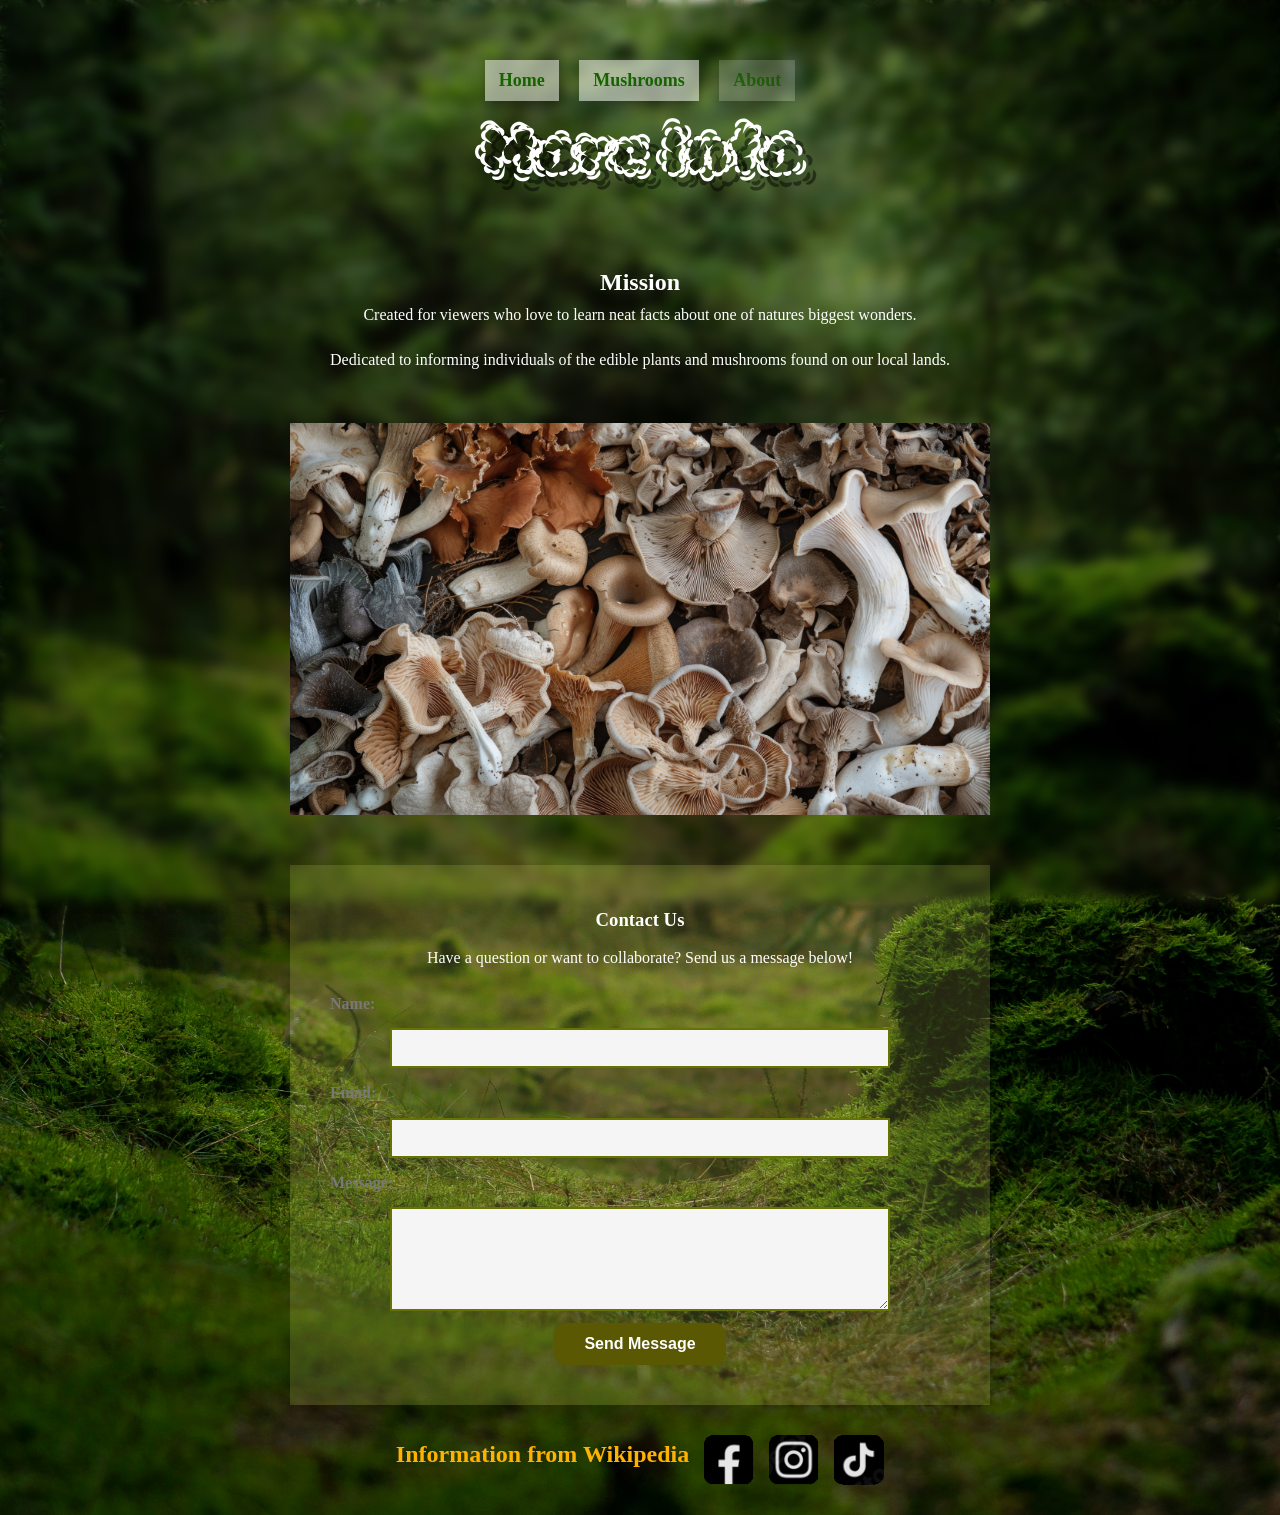
==== about.html @ 09ab4cba "first commit" ====
<!DOCTYPE html>
<html lang="en">
<head>
  <meta charset="UTF-8" />
  <meta name="viewport" content="width=device-width, initial-scale=1.0" />
  <title>About</title>
  <link href="https://fonts.googleapis.com/css2?family=Rubik+Puddles&display=swap" rel="stylesheet">
  <link rel="stylesheet" href="main.css" />
</head>
<body class="about-page">

  
 <!-- Sticky Header -->
<header class="site-header">
  <nav>
    <a href="index.html">Home</a>
    <a href="items.html">Mushrooms</a>
    <p>About</p>
  </nav>

  <h1>More Info</h1>
</header>

  <main>
    <div class="about-text">
      <h2>Mission</h2>
        <p>
          Created for viewers who love to learn neat facts about one of natures biggest wonders.
        </p>
        <p>
         Dedicated to informing individuals of the edible plants and mushrooms found on our local lands.
        </p>
      </div>
    <section class="about-section">
      <img src="images/mushrooms2.jpeg" alt="Placeholder image">
    </section>

    <section class="contact-section">
      <h3>Contact Us</h3>
      <p>Have a question or want to collaborate? Send us a message below!</p>
      <form action="mailto:titco016@umn.edu" method="POST" enctype="text/plain">
        <label for="name">Name:</label>
        <input type="text" id="name" name="name" required>

        <label for="email">Email:</label>
        <input type="email" id="email" name="email" required>

        <label for="message">Message:</label>
        <textarea id="message" name="message" rows="5" required></textarea>

        <button type="submit">Send Message</button>
      </form>
    </section>
  </main>

   <!-- Footer -->
  <footer>
    <h2>Information from Wikipedia</h2>
    <img src="images/facebook-icon.png" alt="Facebook icon">
    <img src="images/instagram-icon.png" alt="Instagram icon">
    <img src="images/tiktok-icon.png" alt="TikTok icon">
  </footer>

</body>
</html>
---- main.css ----
/* =========================
   GLOBAL STYLES
========================= */
* {
  margin: 0;
  padding: 0;
  box-sizing: border-box;
}

body {
  font-family: Cambria, Cochin, Georgia, Times, 'Times New Roman', serif;
  font-size: 16px;
  max-width: 1000px;
  margin: 0 auto;
  background: url(images/Forrest.jpg) center/cover no-repeat;
  color: #797878;
  line-height: 1.6;
}

/* Blurred Background */
body::before {
  content: "";
  position: fixed;
  inset: 0;
  background: inherit;
  filter: blur(6px);
  z-index: -1;
}

/* =========================
   HEADER + NAVIGATION
========================= */
.site-header {
  position: relative;
  z-index: auto;
  text-align: center;
  padding: 60px 0;
  background: url('images/Sign2.png') center -60px no-repeat; 
  background-size: auto 130%;
  overflow: hidden; 
}

/* Header h1 + h2 */
.site-header h1 {
  font-family: 'Rubik Puddles', sans-serif;
  font-size: 4em;
  color: #fff;
  text-shadow: 10px 10px rgba(0, 0, 0, 0.46);
  margin-bottom: 0px
}


/* Navigation */
nav {
  text-align: center;
  font-size: large;
  align-items: center;
}

nav a, nav p {
  display: inline-block;
  margin: 0 8px;
  padding: 6px 14px;
  font-weight: bold;
  transition: all 0.3s ease;
  box-shadow: 0 6px 14px rgba(0,0,0,0.3);
}

nav a {
  background-color: rgba(255, 255, 255, 0.507);
  color: #176300;
  text-decoration: none;
}

nav a:hover {
  background-color: #fcff2e;
  color: #1E1A01;
  transform: scale(1.1);
}

nav p {
  background-color: rgba(255, 255, 255, 0.241);
  color: #176300;
  cursor: default;
  opacity: 0.7;
}

/* =========================
   TYPOGRAPHY
========================= */
h1, h2, h3, p {
  color: #fff;
  text-align: center;
}

h1 {
  font-family: 'Rubik Puddles', sans-serif;
  font-size: 3em;
  font-weight: bold;
  text-shadow: 10px 10px #000;
}

h2 {
  font-size: 1.5em;
}

h3 {
  margin-bottom: 8px;
}

p {
  margin: 0 5% 20px;
}

/* =========================
   MAIN CONTENT
========================= */
main img {
  width: 70%;
  height: auto;
  display: block;
  margin: 5% auto;
}

.disclaimer-btn {
  display: block; 
  margin: 20px auto; 
  padding: 12px 20px;
  border: 2px solid #fdff9ca4;
  background-color: rgba(252, 255, 46, 0.15);
  color: #fcff3f; 
  font-weight: bold;
  font-size: 1.1em;
  max-width: 700px;
  text-align: center;
  line-height: 1.3;
}


/* =========================
   MUSHROOM GRID
========================= */
.mushroom-grid {
  display: grid;
  grid-template-columns: repeat(3, 1fr);
  gap: 25px;
  padding: 10px;
  justify-items: center;
  align-items: center;
}

.mushroom-card {
  display: flex;
  flex-direction: column;
  align-items: center;
  justify-content: center;
  background-color: rgba(252, 255, 251, 0.074);
  text-align: center;
  padding: 10px 20px;
  box-shadow: 0 6px 14px rgba(0,0,0,0.3);
  transition: all 0.3s ease;
  text-decoration: none;

  width: 18em;             
  max-width: 400px;       
  aspect-ratio: 3 / 4;     
}

.mushroom-card img {
  width: 100%;
  max-width: 300px;
  margin-bottom: 12px;
}

.mushroom-card:hover {
  transform: translateY(-6px) scale(1.05);
  background-color: rgba(252, 255, 46, 0.5);
  box-shadow: 0 10px 20px rgba(0,0,0,0.4);
}

/* =========================
   PAGE NAVIGATION BUTTONS
========================= */
.page-buttons {
  display: flex;
  justify-content: space-between;
  align-items: center;
  gap: 20px;
  margin: 40px auto;
  width: 90%;
  max-width: 700px;
}

.page-buttons a,
.page-buttons p {
  display: inline-block;
  padding: 10px 20px;
  font-weight: bold;
  text-decoration: none;
  transition: all 0.3s ease;
}

.page-buttons a {
  background-color: #ecc771;
  color: #1E1A01;
}

.page-buttons a:hover {
  background-color: #fcff2e;
  transform: scale(1.1);
}

.page-buttons p {
  background-color: rgba(197, 168, 99, 0.35);
  color: #1E1A01;
  cursor: default;
  opacity: 0.6;
}

/* =========================
   CONTACT SECTION
========================= */
.contact-section {
  text-align: center;
  padding: 40px;
  background-color: rgba(172, 174, 82, 0.218);
  margin: 30px auto;
  max-width: 700px;
  box-shadow: 0 8px 18px rgba(0,0,0,0.3);
}

.contact-section h3 {
  margin-bottom: 10px;
}

.contact-section p {
  margin-bottom: 20px;
}

.contact-section form {
  display: flex;
  flex-direction: column;
  gap: 12px;
  align-items: center;
}

.contact-section label {
  align-self: flex-start;
  font-weight: bold;
}

.contact-section input,
.contact-section textarea {
  width: 100%;
  max-width: 500px;
  padding: 10px;  
  border: 2px solid #667302;
  font-family: inherit;
  background-color: #f5f5f5;
  color: #1E1A01;
}

.contact-section button {
  background-color: #5B5803;
  color: #fff;
  border: none;
  padding: 12px 30px;
  border-radius: 12px;
  font-size: 1em;
  font-weight: bold;
  cursor: pointer;
  transition: all 0.3s ease;
}

.contact-section button:hover {
  background-color: #667302;
  transform: scale(1.05);
}

/* =========================
   FOOTER
========================= */
footer {
  display: flex;
  justify-content: center;
  gap: 15px;
  margin-top: 30px;
}

footer h2 {
  color: #ffb300;
  font-weight: bold;
  text-align: center;
  margin-bottom: 40px;
}

footer img {
  height: 50px;
  width: 50px;
  filter: brightness(0.9);
  margin-bottom: 30px;
}
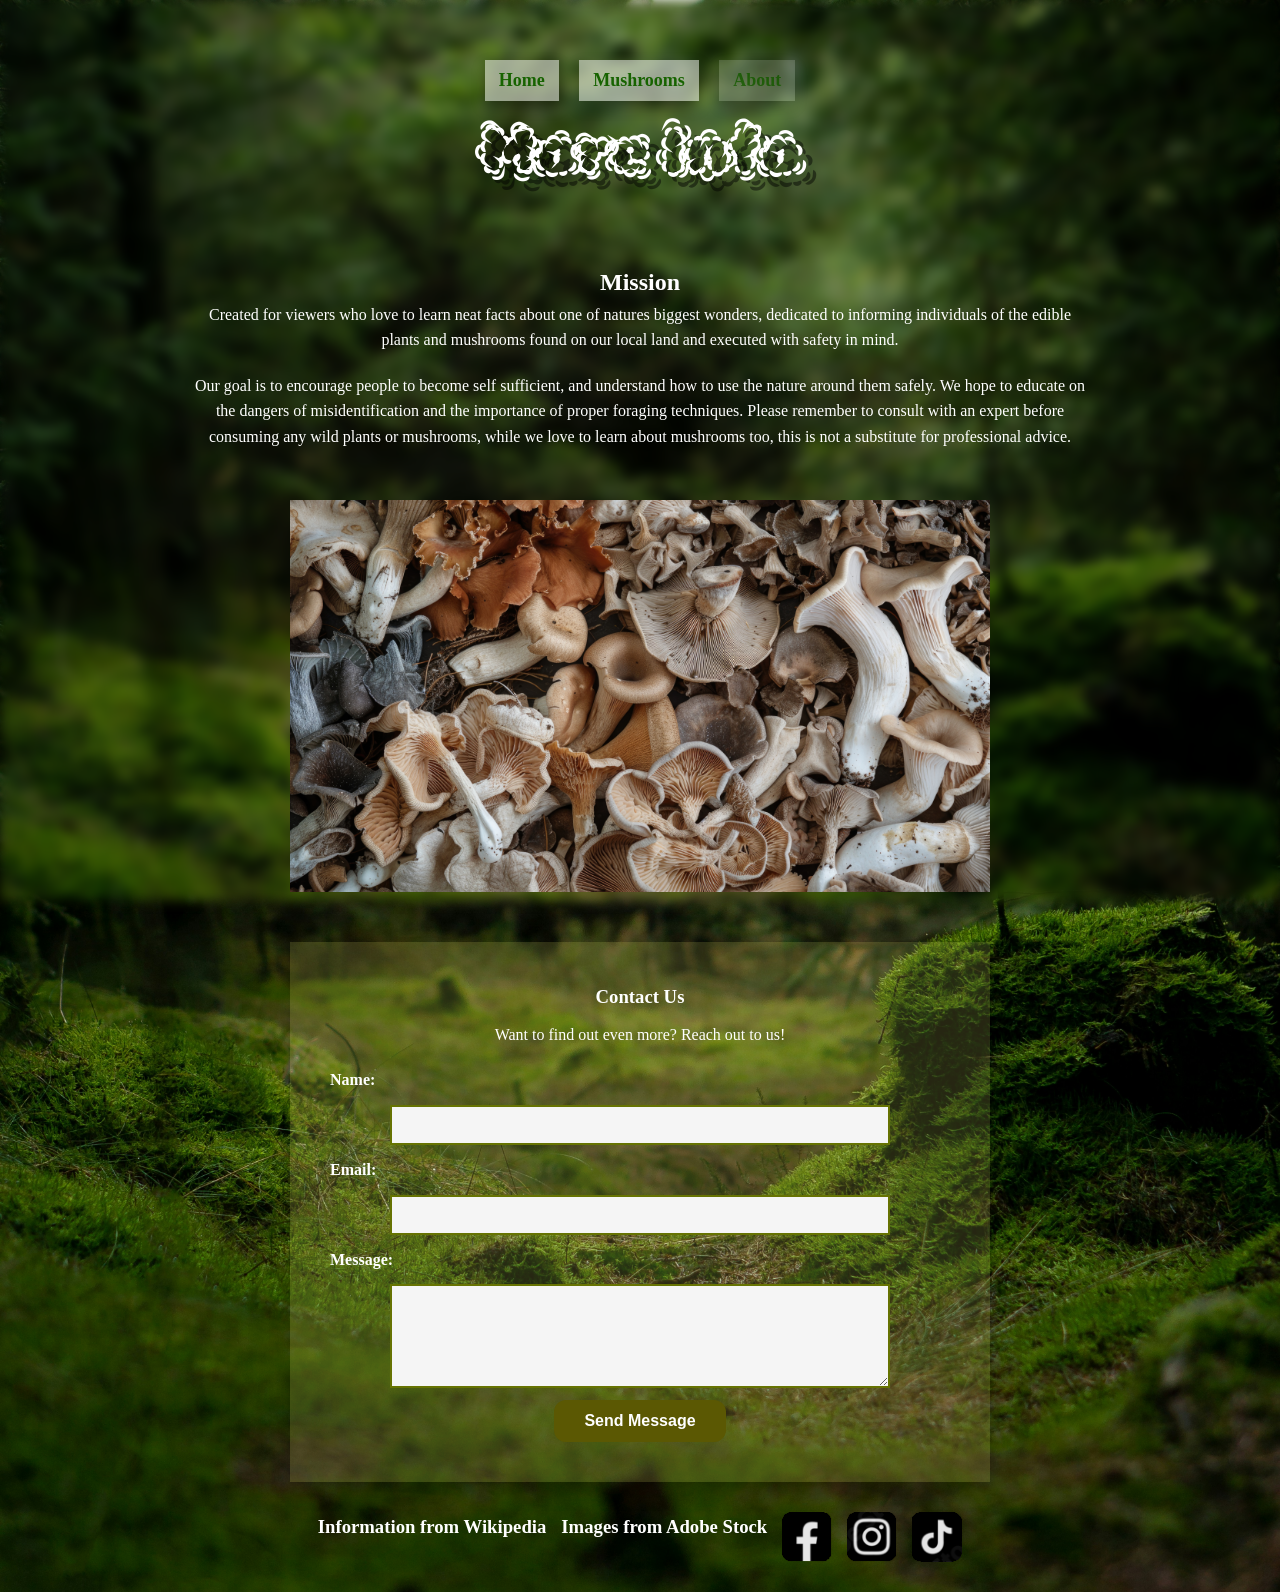
==== commit 94412d93: "commit" ====
--- a/about.html
+++ b/about.html
@@ -25,10 +25,11 @@
     <div class="about-text">
       <h2>Mission</h2>
         <p>
-          Created for viewers who love to learn neat facts about one of natures biggest wonders.
+          Created for viewers who love to learn neat facts about one of natures biggest wonders,
+          dedicated to informing individuals of the edible plants and mushrooms found on our local land and executed with safety in mind.
         </p>
         <p>
-         Dedicated to informing individuals of the edible plants and mushrooms found on our local lands.
+         Our goal is to encourage people to become self sufficient, and understand how to use the nature around them safely. We hope to educate on the dangers of misidentification and the importance of proper foraging techniques. Please remember to consult with an expert before consuming any wild plants or mushrooms, while we love to learn about mushrooms too, this is not a substitute for professional advice.
         </p>
       </div>
     <section class="about-section">
@@ -37,7 +38,7 @@
 
     <section class="contact-section">
       <h3>Contact Us</h3>
-      <p>Have a question or want to collaborate? Send us a message below!</p>
+      <p>Want to find out even more? Reach out to us!</p>
       <form action="mailto:titco016@umn.edu" method="POST" enctype="text/plain">
         <label for="name">Name:</label>
         <input type="text" id="name" name="name" required>
@@ -55,7 +56,8 @@
 
    <!-- Footer -->
   <footer>
-    <h2>Information from Wikipedia</h2>
+    <h3>Information from Wikipedia</h3>
+    <h3>Images from Adobe Stock</h3>
     <img src="images/facebook-icon.png" alt="Facebook icon">
     <img src="images/instagram-icon.png" alt="Instagram icon">
     <img src="images/tiktok-icon.png" alt="TikTok icon">
--- a/main.css
+++ b/main.css
@@ -160,8 +160,7 @@
   box-shadow: 0 6px 14px rgba(0,0,0,0.3);
   transition: all 0.3s ease;
   text-decoration: none;
-
-  width: 18em;             
+  width: 19em;             
   max-width: 400px;       
   aspect-ratio: 3 / 4;     
 }
@@ -176,6 +175,17 @@
   transform: translateY(-6px) scale(1.05);
   background-color: rgba(252, 255, 46, 0.5);
   box-shadow: 0 10px 20px rgba(0,0,0,0.4);
+}
+/*mushroom-media-query*/
+
+@media (max-width: 800px) {
+  .mushroom-grid {
+    grid-template-columns: repeat(2,1fr);
+    grid-template-rows: repeat(3 auto);
+  }
+  .mushroom-card {
+    width: 17em;
+  }
 }
 
 /* =========================
@@ -231,10 +241,12 @@
 
 .contact-section h3 {
   margin-bottom: 10px;
+  color: white;
 }
 
 .contact-section p {
   margin-bottom: 20px;
+  color: white
 }
 
 .contact-section form {
@@ -247,6 +259,7 @@
 .contact-section label {
   align-self: flex-start;
   font-weight: bold;
+  color: white;
 }
 
 .contact-section input,
@@ -257,7 +270,7 @@
   border: 2px solid #667302;
   font-family: inherit;
   background-color: #f5f5f5;
-  color: #1E1A01;
+  color: #155b00;
 }
 
 .contact-section button {
